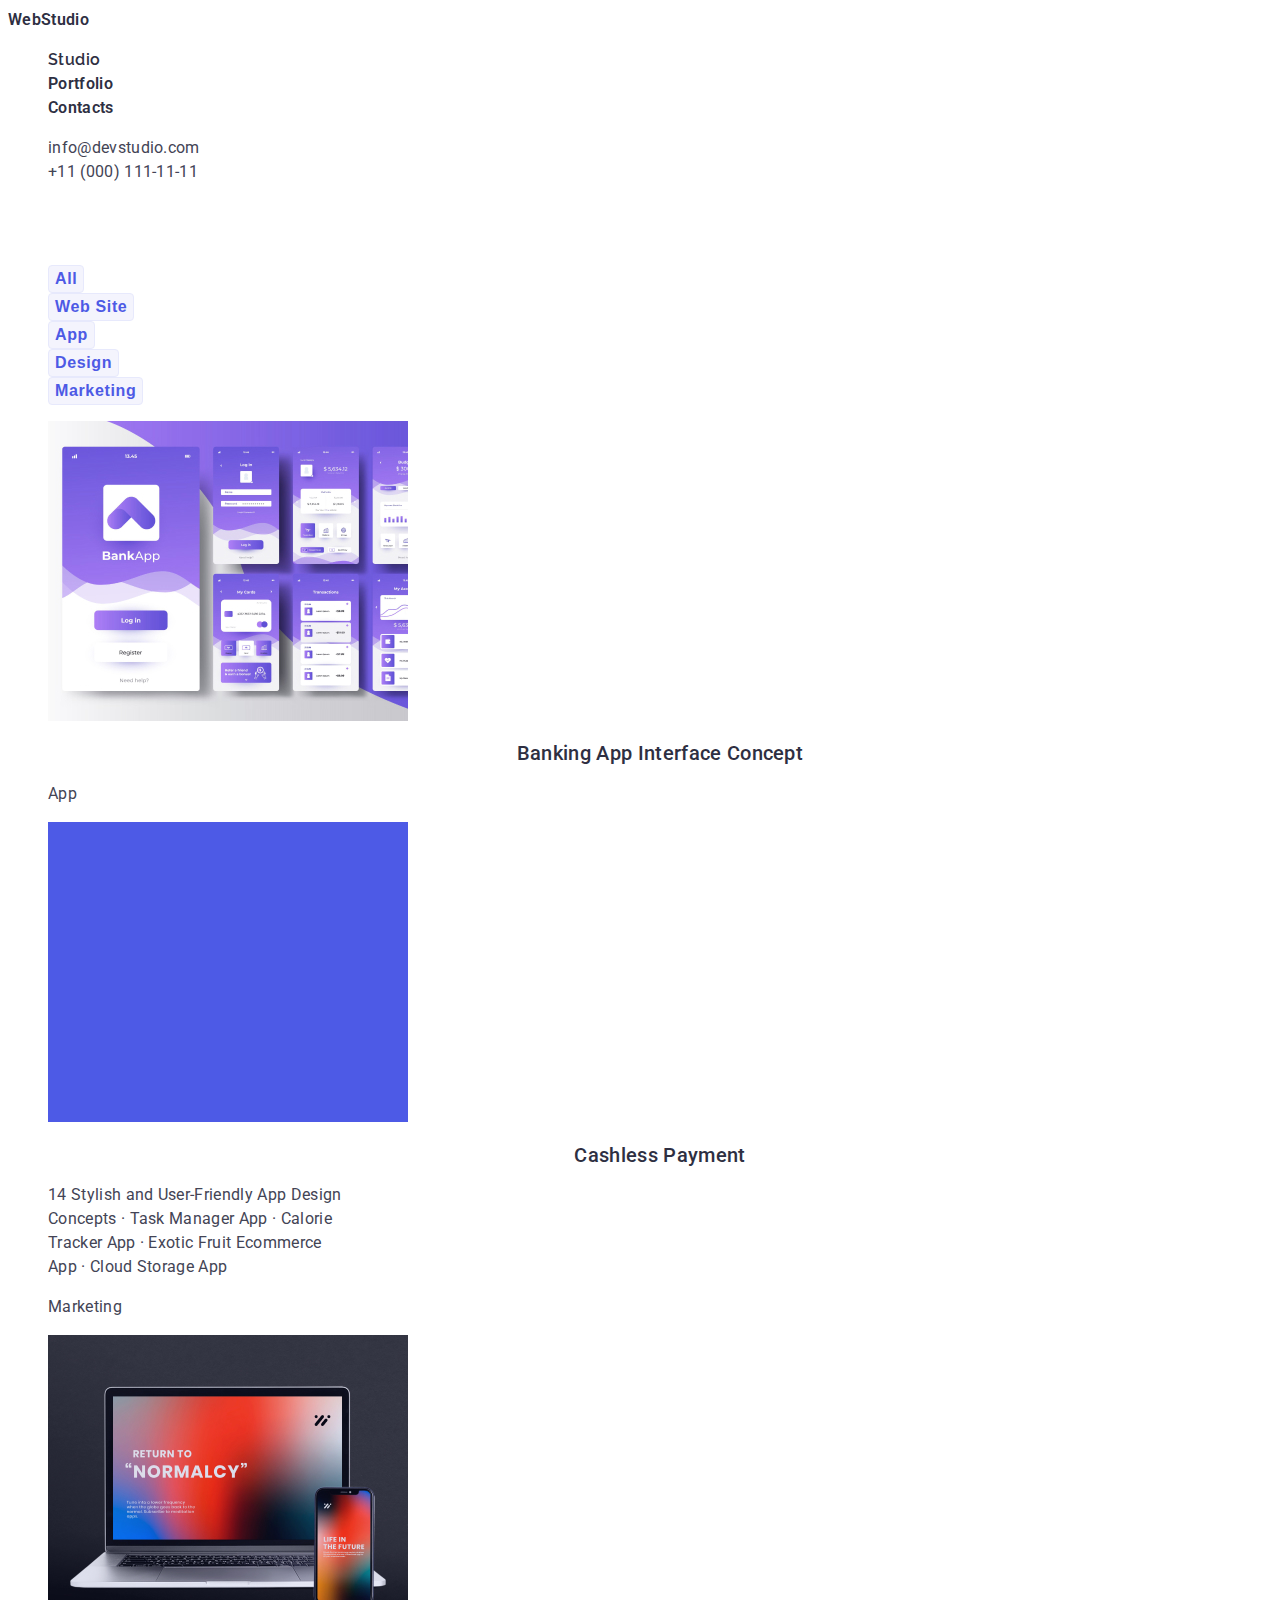
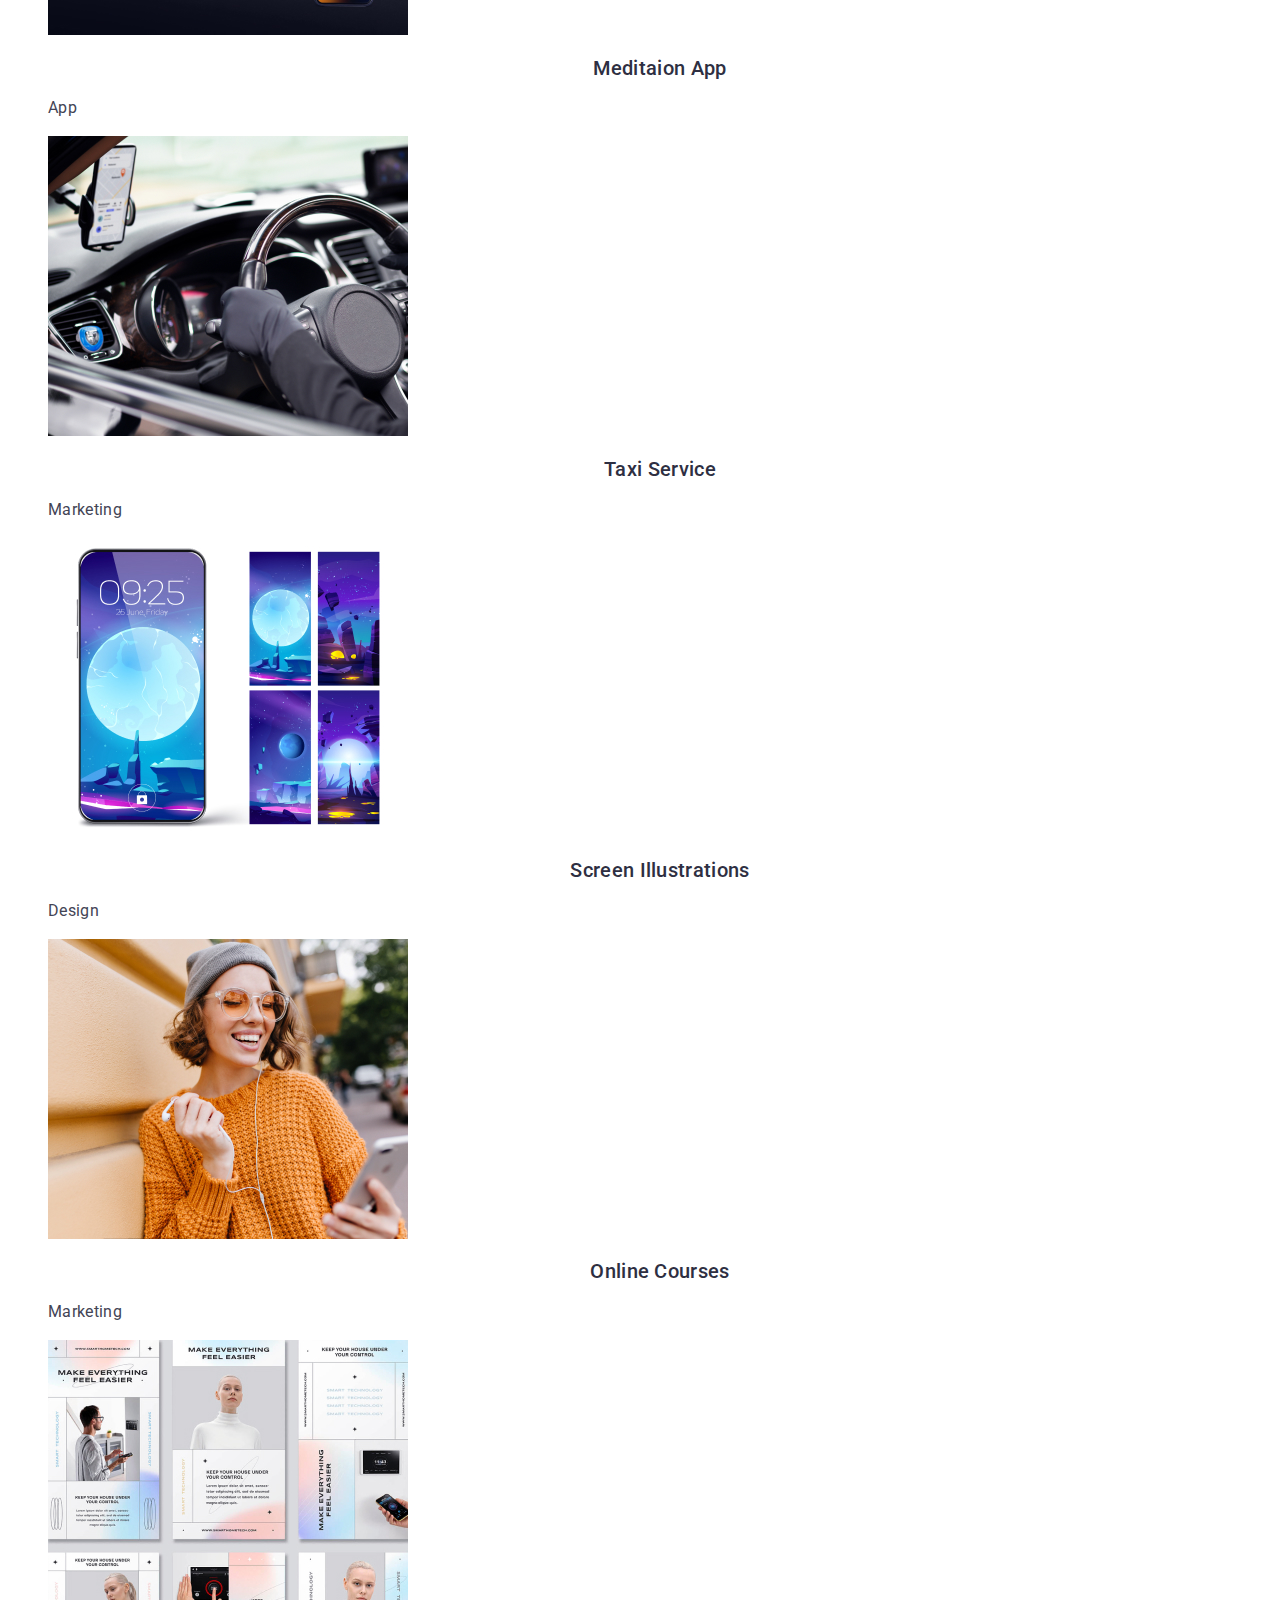
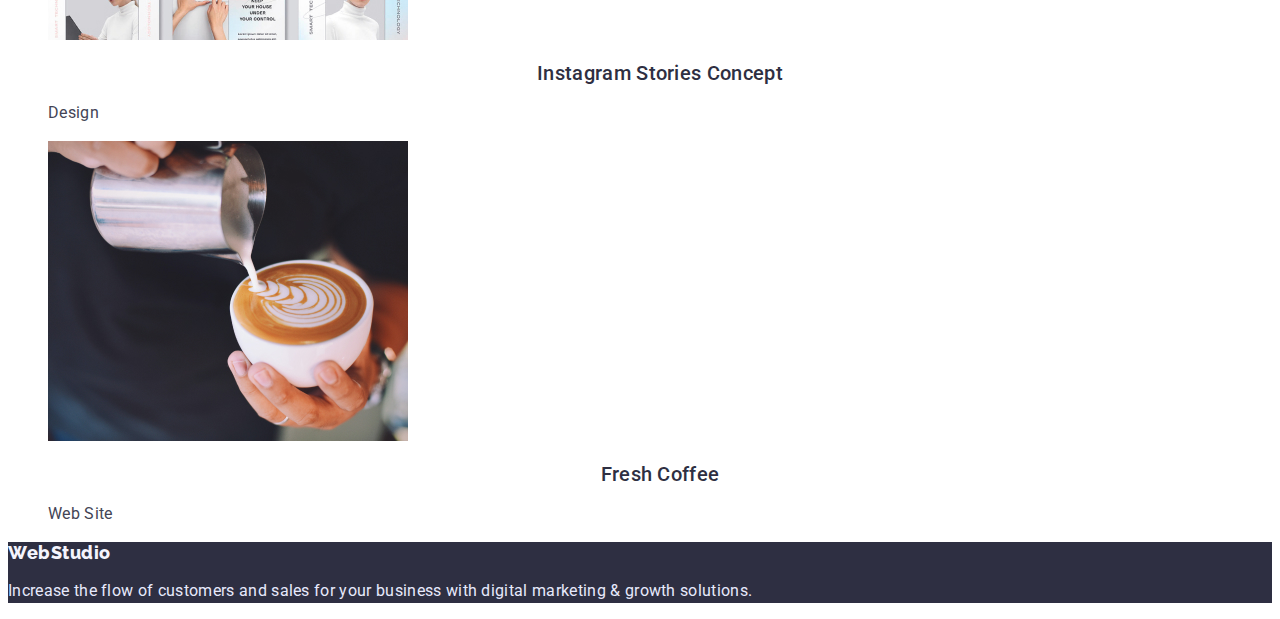
==== portfolio.html @ 00e98010 "Homework-2" ====
<!DOCTYPE html>
<html lang="en">
    <head>
        <meta charset="UTF-8">
        <meta http-equiv="X-UA-Compatible" content="IE=edge">
        <meta name="viewport" content="width=device-width, initial-scale=1.0">
        <title>Portfolio</title>
        <link rel="preconnect" href="https://fonts.googleapis.com"><link rel="preconnect" href="https://fonts.gstatic.com" crossorigin><link href="https://fonts.googleapis.com/css2?family=Raleway:wght@800&family=Roboto:wght@400;500;700;900&display=swap" rel="stylesheet">
        <link rel="stylesheet" href="./css/styles.css"/>
    </head>
<body>
    <header>
        <nav class="nav">
            <a href="./index.html">
                WebStudio
            </a>
            <ul>
                <li>
                    <a href="./index.html" class="logo">
                        Studio
                    </a>
                </li>
                <li>
                    <a href="./portfolio.html">
                        Portfolio
                    </a>
                </li>
                <li>
                    <a href="">
                        Contacts
                    </a>
                </li>
            </ul>
        </nav>
        <address class="adress">
            <ul>
                <li>
                    <a href="mailto:info@devstudio.com">
                        info@devstudio.com
                    </a>
                </li>
                <li>
                    <a href="tel:+110001111111">
                        +11 (000) 111-11-11
                    </a>
                </li>
            </ul>
        </address>    
    </header>
    <main>
        <h1 class="portfolio">
            Portfolio
        </h1>
        <!-- фильтр -->
        <ul class="filter-list">
            <li>
                <button type="button">
                    All
                </button>
            </li>
            <li>
                <button type="button">
                    Web Site
                </button>
            </li>
            <li>
                <button type="button">
                    App
                </button>
            </li>
            <li>
                <button type="button">
                    Design
                </button>
            </li>
            <li>
                <button type="button">
                    Marketing
                </button>
            </li>
        </ul>
        <ul class="portfolio-list">
            <li>
                <a href="">
                    <img src="./images/bankapp.jpg" alt="Banking app Screen" width="360">
                    <H2>
                        Banking App Interface Concept
                    </H2>
                    <p>
                        App
                    </p>
                </a>
            </li>
            <li>
                <a href="">
                    <img src="./images/markapp.jpg" alt="Cashless Payment" width="360">
                    <h2>
                        Cashless Payment
                    </h2>
                    <p class="payment">
                        14 Stylish and User-Friendly App Design<br> Concepts · Task Manager App · Calorie<br> Tracker App · Exotic Fruit Ecommerce<br> App · Cloud Storage App
                    </p>
                    <p>
                        Marketing
                    </p>
                </a>    
            </li>
            <li>
                <a href="">
                    <img src="./images/laptopimg.jpg" alt="Laptop with Phone" width="360">
                    <h2>
                        Meditaion App
                    </h2>
                    <p>
                        App
                    </p>
                </a>
            </li>
            <li>
                <a href="">
                    <img src="./images/car.jpg" alt="Phone in car" width="360">
                    <h2>
                        Taxi Service
                    </h2>
                    <p>
                        Marketing
                    </p>
                </a>
            </li>
            <li>
                <a href="">
                    <img src="./images/screen.jpg" alt="Phone screen" width="360">
                    <h2>
                        Screen Illustrations
                    </h2>
                    <p>
                        Design
                    </p>
                </a>    
            </li>
            <li>
                <a href="">
                    <img src="./images/girl.jpg" alt="Girl in yellow glasses" width="360">
                    <h2>
                        Online Courses
                    </h2>
                    <p>
                        Marketing
                    </p>
                </a>    
            </li>
            <li>
                <a href="">
                    <img src="./images/design.jpg" alt="Multiple pictures" width="360">
                    <h2>
                        Instagram Stories Concept
                    </h2>
                    <p>
                        Design
                    </p>
                </a>    
            </li>
            <li>
                <a href="">
                    <img src="./images/cup.jpg" alt="Cup of coffee" width="360">
                    <h2>
                        Fresh Coffee
                    </h2>
                    <p>
                        Web Site
                    </p>
                </a>    
            </li>
        </ul>
    </main>
    <footer class="footer">
        <a href="./index.html" class="logo">
            WebStudio
        </a>
        <p>
            Increase the flow of customers and sales for your business with digital marketing & growth solutions.
        </p>
    </footer>
</body>
</html>
---- css/styles.css ----
:root {
    --title-color:#2E2F42;
    --text-color:#434455;
    --secondary-color:#FFFFFF;
    --accent-color:#4D5AE5;
}

body{
    font-family: roboto, sans-serif;
    color: var(--text-color);
    background-color: var(--secondary-color);
    letter-spacing: 0.02em;
}

/* Header */
.logo{
    width: 44px;
    height: 24px;
    font-family: 'Raleway';
    font-weight: 800;
    font-size: 18px;
    line-height: 1.33;
    text-decoration: none;
    letter-spacing: 0.03em;
}

.nav a{
    color: var(--title-color);
    width: 48px;
    height: 24px;
    font-weight: 600;
    font-size: 16px;
    line-height: 1.5;
    text-decoration: none;
}

.adress a{
    color: var(--text-color);
    font-weight: 400;
    font-size: 16px;
    line-height: 1.5;
    text-decoration: none;
    font-family: 'Roboto';
    font-style: normal;
}

.adress a:hover, .adress a:focus {
    color: var(--accent-color);
}

/* Main page */
/* Main */
.hero{
    color: var(--secondary-color);
    background-color: var(--title-color);
    font-weight: 600;
    font-size: 56px;
    line-height: 1.07;
    text-align: center;
}

.hero button{
    color: var(--secondary-color);
    background-color: var(--accent-color);
    box-shadow: 0px 4px 4px rgba(0, 0, 0, 0.15);
    border-radius: 4px;
    font-family: 'Roboto';
    font-weight: 600;
    font-size: 16px;
    line-height: 1.19; 
    letter-spacing: 0.04em; 
    cursor: pointer;
    }

.hero button:hover, .hero button:focus {
    color:var(--accent-color);
    background-color: var(--secondary-color);
}


ul{
    list-style: none;
}

.advantages h2{
    opacity: 0;
}

.advantages>h3{
    color: var(--primery-color);
    font-weight: 500;
    font-size: 20px;
    line-height: 1.2;
}

.advantages p{
    font-weight: 400;
    font-size: 16px;
    line-height: 1.5;
}

h2{
    font-weight: 600;
    font-size: 36px;
    line-height: 1.11;
    text-align: center;
    text-transform: capitalize;
}
.activity h2{
    color: var(--title-color);
}

.team h2{
    color: var(--title-color);
}

.team h3{
    color: var(--title-color);
    font-weight: 500;
    font-size: 20px;
    line-height: 1.2;
}

.team p{
    font-weight: 400;
    font-size: 16px;
    line-height: 1.5;
}

/* Footer */
.footer{
    background-color: var(--title-color);
}

.footer > a{
    color: #F4F4FD;
    font-family: 'Raleway';
    font-weight: 800;
    font-size: 18px;
    line-height: 1.17;
    text-decoration: none;
    letter-spacing: 0.03em;
}

.footer > p{
    color: #E7E9FC;
    font-weight: 400;
    font-size: 16px;
    line-height: 1.5;
}





/* Portfolio page */
/* Main */
.portfolio{
    opacity: 0;
}

.filter-list button{
    color:var(--accent-color);
    font-weight: 600;
    font-size: 16px;
    line-height: 1.5;
    display: flex;
    align-items: center;
    text-align: center;
    background-color: #F4F4FD;
    border: 1px solid #E7E9FC;
    border-radius: 4px;
    letter-spacing: 0.04em;
    cursor: pointer;
}

.filter-list button:hover, .filter-list button:focus{
    color: var(--secondary-color);
    background-color:var(--accent-color);
}


.portfolio-list a{
    text-decoration: none;
}

.portfolio-list h2{
    color: var(--title-color);
    font-weight: 500;
    font-size: 20px;
    line-height: 1.2;
}

.portfolio-list p{
    font-weight: 400;
    font-size: 16px;
    line-height: 1.5;
    color: var(--text-color);
}
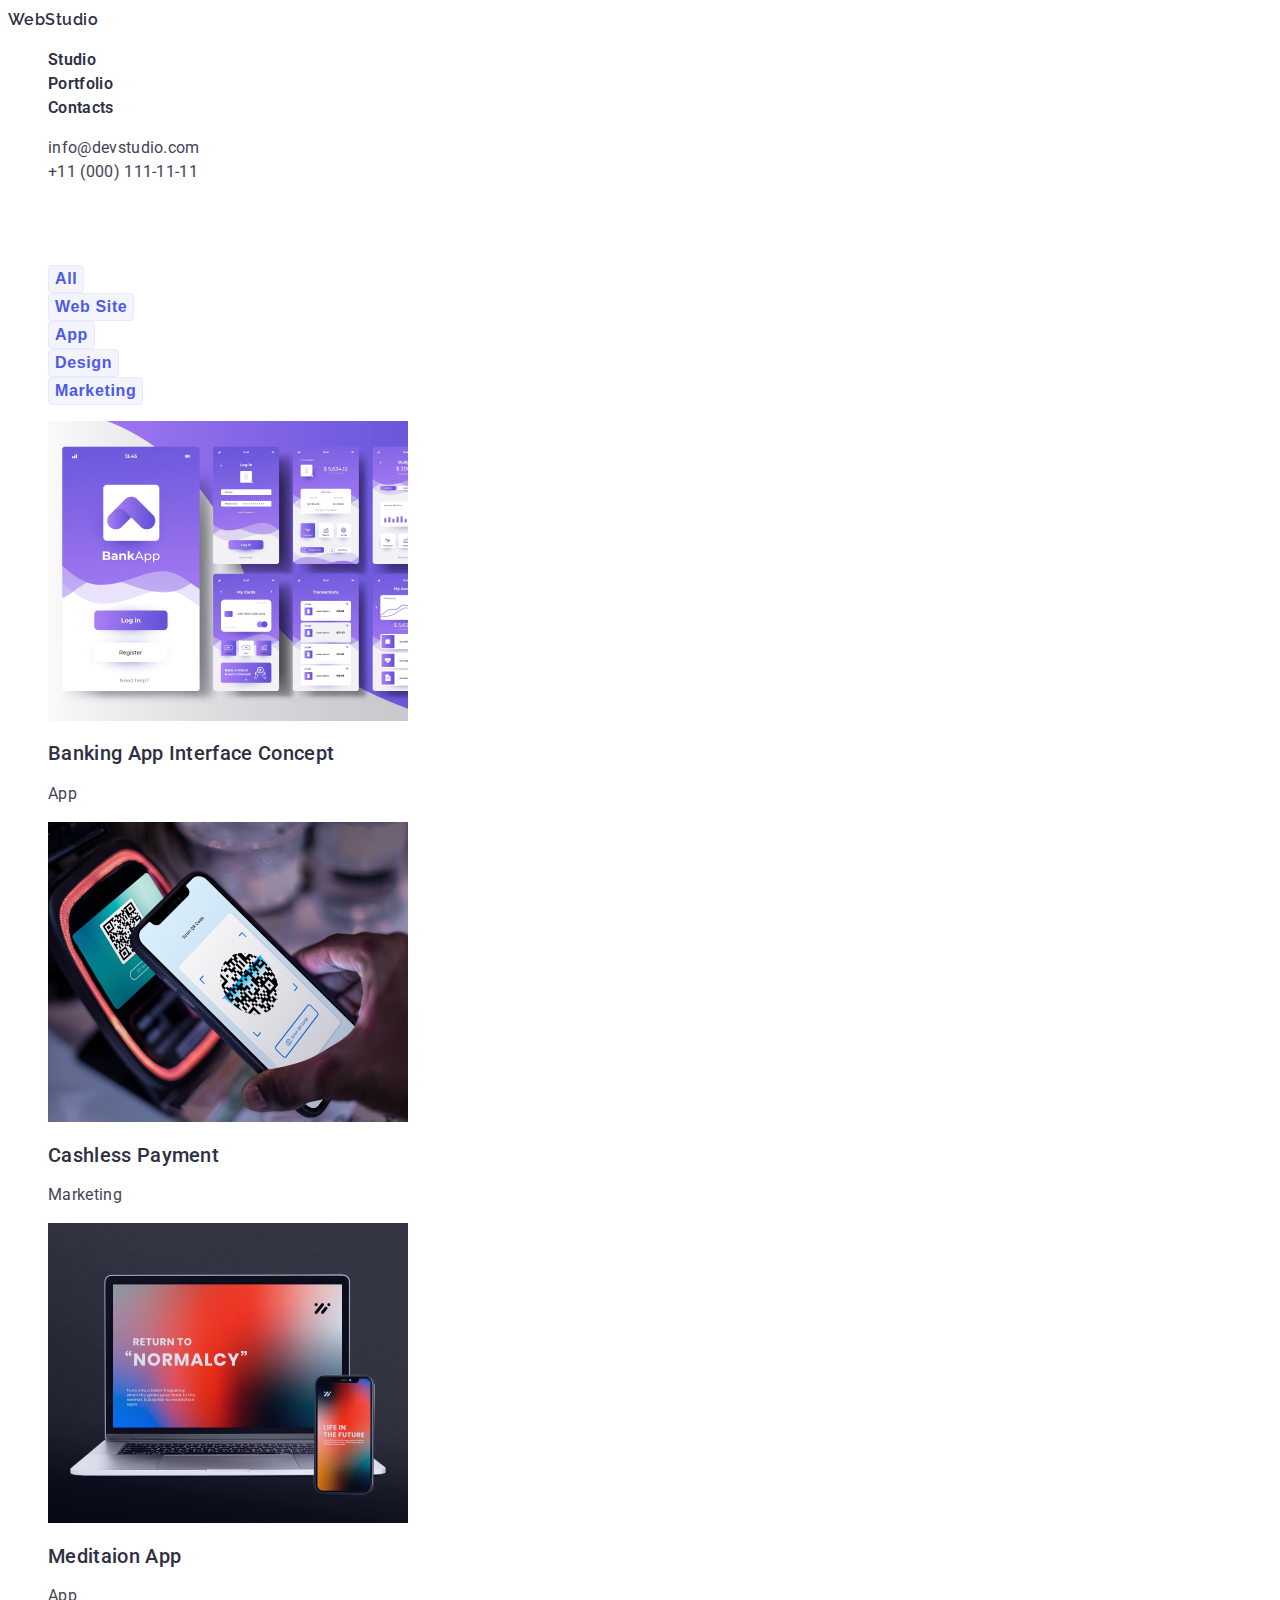
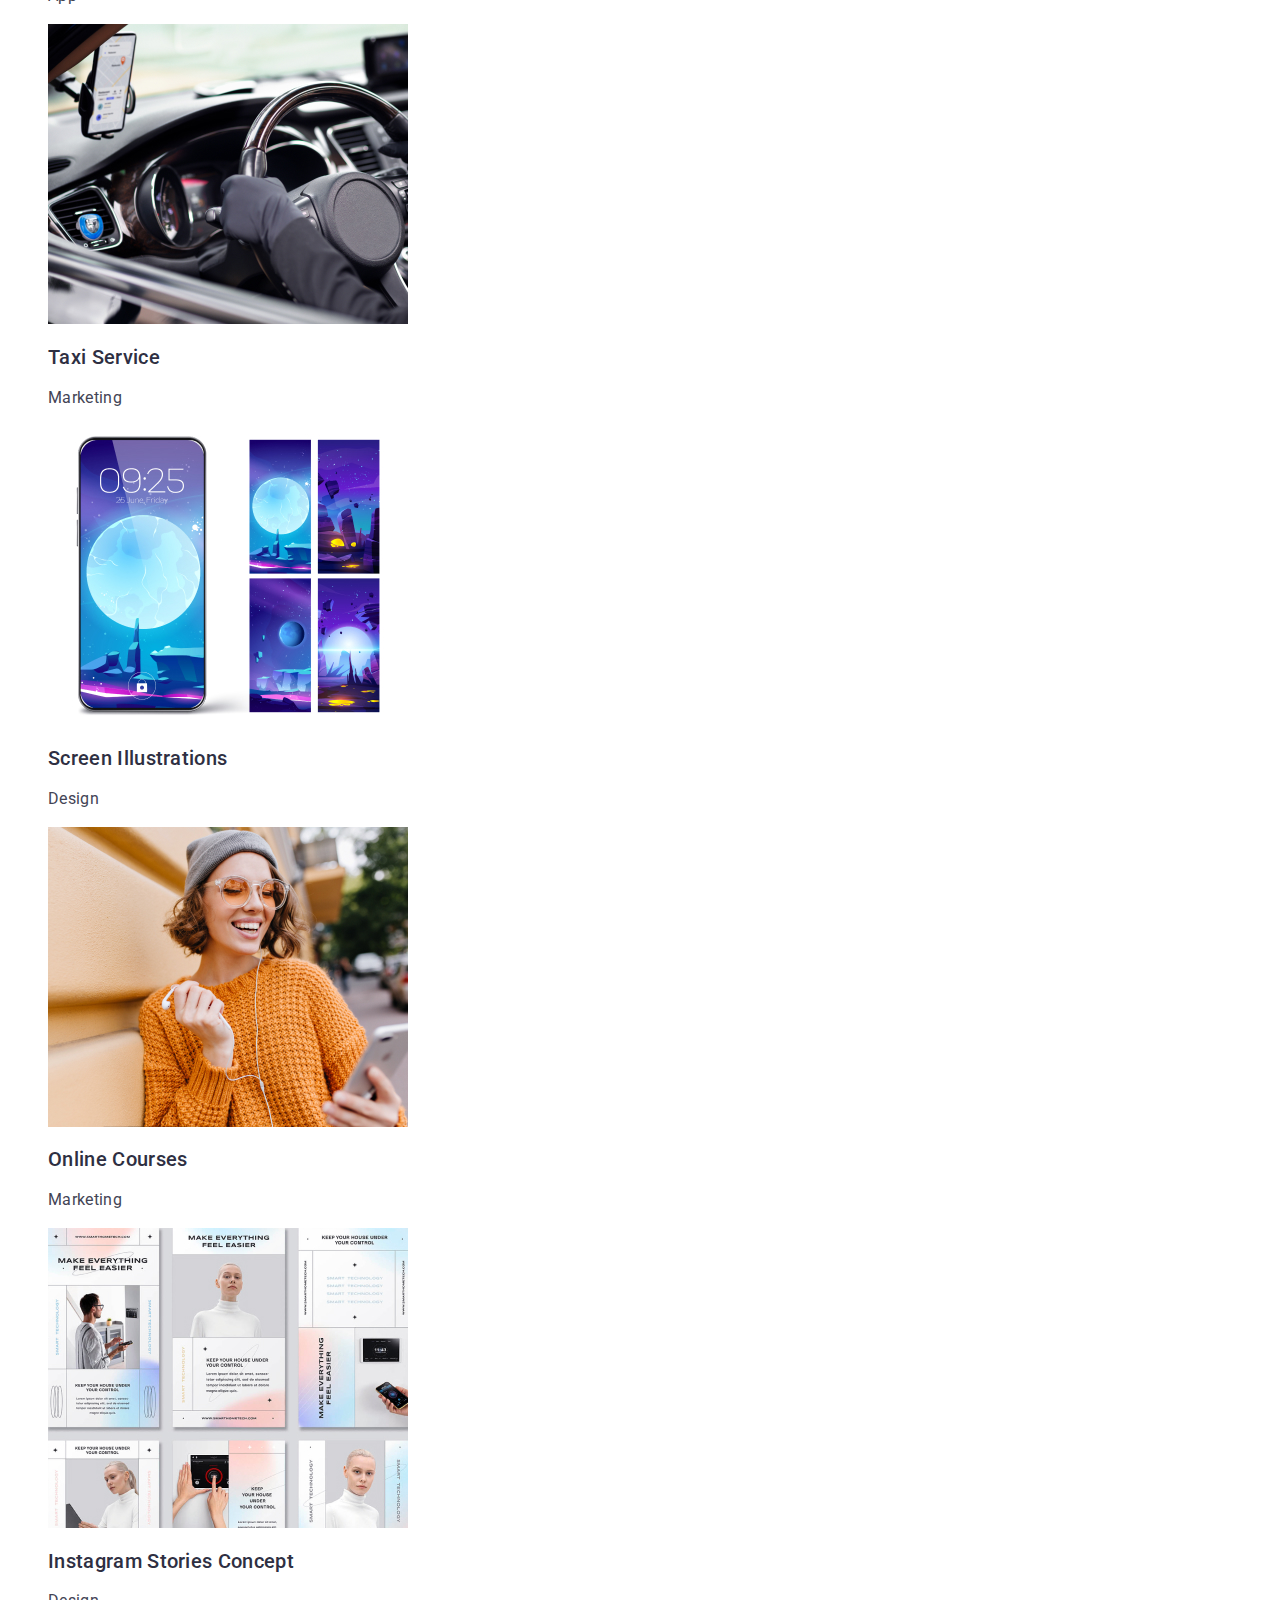
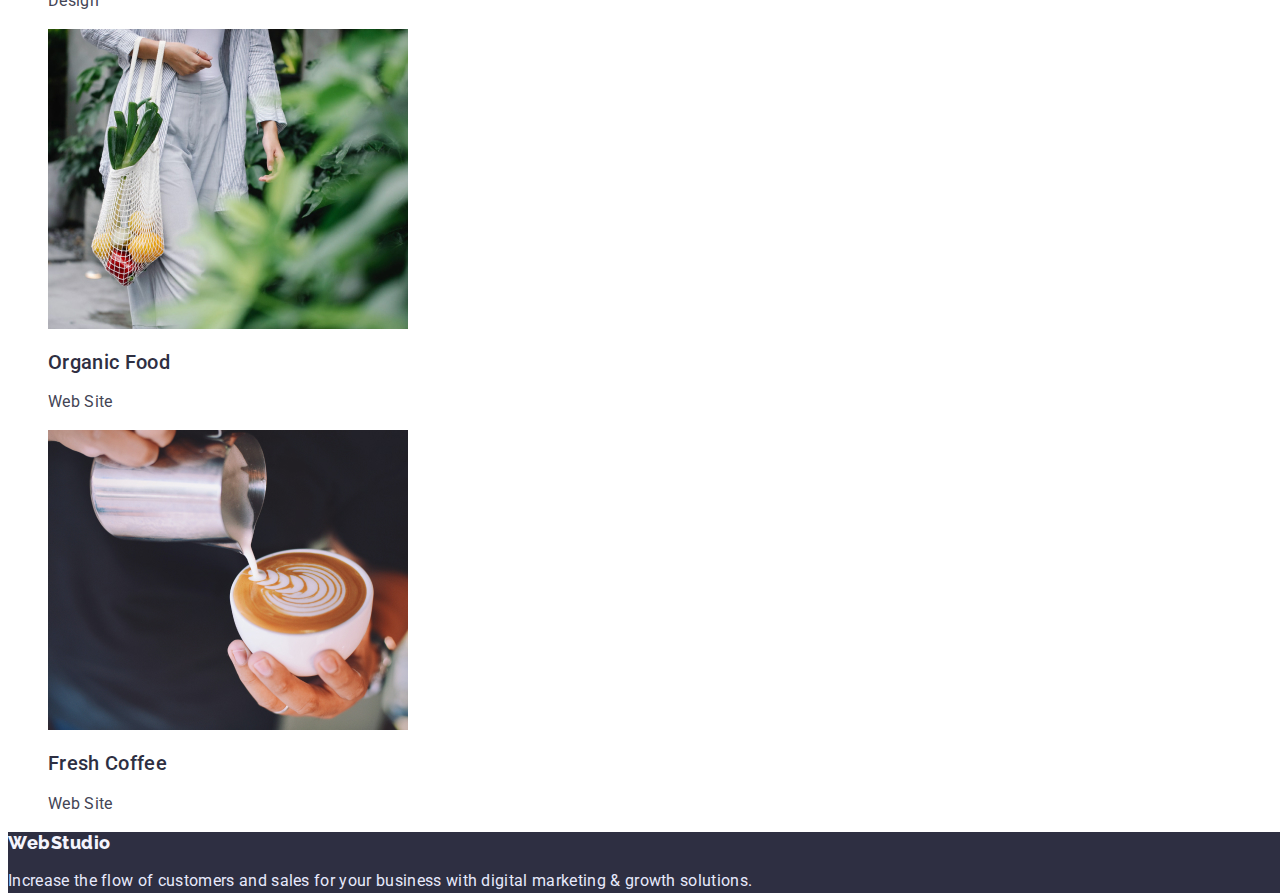
==== commit 274b4826: "Changed some issues" ====
--- a/portfolio.html
+++ b/portfolio.html
@@ -11,12 +11,12 @@
 <body>
     <header>
         <nav class="nav">
-            <a href="./index.html">
+            <a href="./index.html" class="logo">
                 WebStudio
             </a>
             <ul>
                 <li>
-                    <a href="./index.html" class="logo">
+                    <a href="./index.html">
                         Studio
                     </a>
                 </li>
@@ -81,7 +81,6 @@
         </ul>
         <ul class="portfolio-list">
             <li>
-                <a href="">
                     <img src="./images/bankapp.jpg" alt="Banking app Screen" width="360">
                     <H2>
                         Banking App Interface Concept
@@ -89,24 +88,17 @@
                     <p>
                         App
                     </p>
-                </a>
             </li>
             <li>
-                <a href="">
                     <img src="./images/markapp.jpg" alt="Cashless Payment" width="360">
                     <h2>
                         Cashless Payment
                     </h2>
-                    <p class="payment">
-                        14 Stylish and User-Friendly App Design<br> Concepts · Task Manager App · Calorie<br> Tracker App · Exotic Fruit Ecommerce<br> App · Cloud Storage App
-                    </p>
                     <p>
                         Marketing
-                    </p>
-                </a>    
+                    </p>  
             </li>
             <li>
-                <a href="">
                     <img src="./images/laptopimg.jpg" alt="Laptop with Phone" width="360">
                     <h2>
                         Meditaion App
@@ -114,10 +106,8 @@
                     <p>
                         App
                     </p>
-                </a>
             </li>
             <li>
-                <a href="">
                     <img src="./images/car.jpg" alt="Phone in car" width="360">
                     <h2>
                         Taxi Service
@@ -125,51 +115,51 @@
                     <p>
                         Marketing
                     </p>
-                </a>
             </li>
             <li>
-                <a href="">
                     <img src="./images/screen.jpg" alt="Phone screen" width="360">
                     <h2>
                         Screen Illustrations
                     </h2>
                     <p>
                         Design
-                    </p>
-                </a>    
+                    </p>    
             </li>
             <li>
-                <a href="">
                     <img src="./images/girl.jpg" alt="Girl in yellow glasses" width="360">
                     <h2>
                         Online Courses
                     </h2>
                     <p>
                         Marketing
-                    </p>
-                </a>    
+                    </p>    
             </li>
             <li>
-                <a href="">
                     <img src="./images/design.jpg" alt="Multiple pictures" width="360">
                     <h2>
                         Instagram Stories Concept
                     </h2>
                     <p>
                         Design
-                    </p>
-                </a>    
+                    </p>   
             </li>
             <li>
-                <a href="">
+                <img src="./images/food.jpg" alt="Woman with bag of food" width="360">
+                <h2>
+                    Organic Food
+                </h2>
+                <p>
+                    Web Site
+                </p>   
+        </li>
+            <li>
                     <img src="./images/cup.jpg" alt="Cup of coffee" width="360">
                     <h2>
                         Fresh Coffee
                     </h2>
                     <p>
                         Web Site
-                    </p>
-                </a>    
+                    </p>  
             </li>
         </ul>
     </main>
--- a/css/styles.css
+++ b/css/styles.css
@@ -10,12 +10,16 @@
     color: var(--text-color);
     background-color: var(--secondary-color);
     letter-spacing: 0.02em;
+    width: 1440px;
+    height: 2593px;
+}
+
+ul{
+    list-style: none;
 }
 
 /* Header */
 .logo{
-    width: 44px;
-    height: 24px;
     font-family: 'Raleway';
     font-weight: 800;
     font-size: 18px;
@@ -32,6 +36,11 @@
     font-size: 16px;
     line-height: 1.5;
     text-decoration: none;
+    list-style: none;
+}
+
+.nav a:hover, .nav a:focus{
+    color: var(--accent-color);
 }
 
 .adress a{
@@ -78,16 +87,12 @@
 }
 
 
-ul{
-    list-style: none;
-}
-
 .advantages h2{
     opacity: 0;
 }
 
-.advantages>h3{
-    color: var(--primery-color);
+.advantages h3{
+    color: var(--title-color);
     font-weight: 500;
     font-size: 20px;
     line-height: 1.2;
@@ -99,18 +104,12 @@
     line-height: 1.5;
 }
 
-h2{
+.advantages h2, .activity h2{
     font-weight: 600;
     font-size: 36px;
     line-height: 1.11;
     text-align: center;
     text-transform: capitalize;
-}
-.activity h2{
-    color: var(--title-color);
-}
-
-.team h2{
     color: var(--title-color);
 }
 
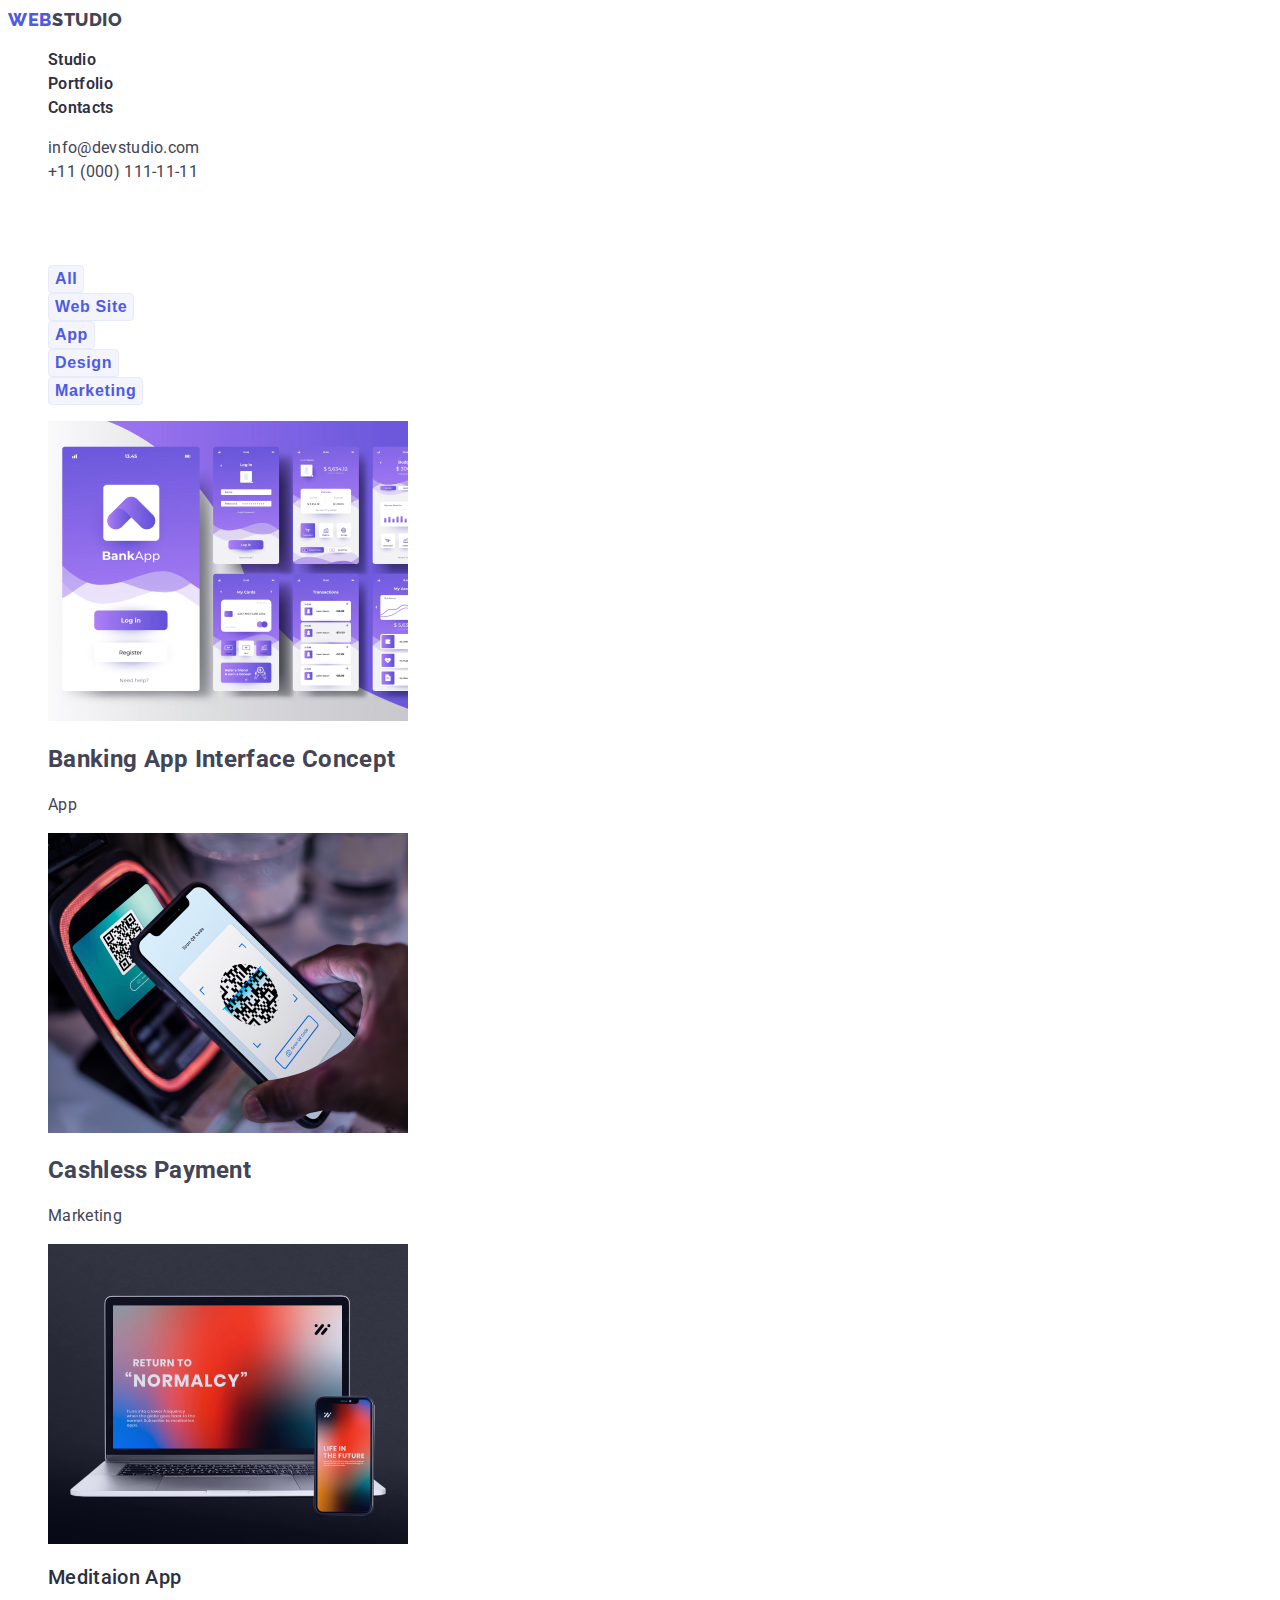
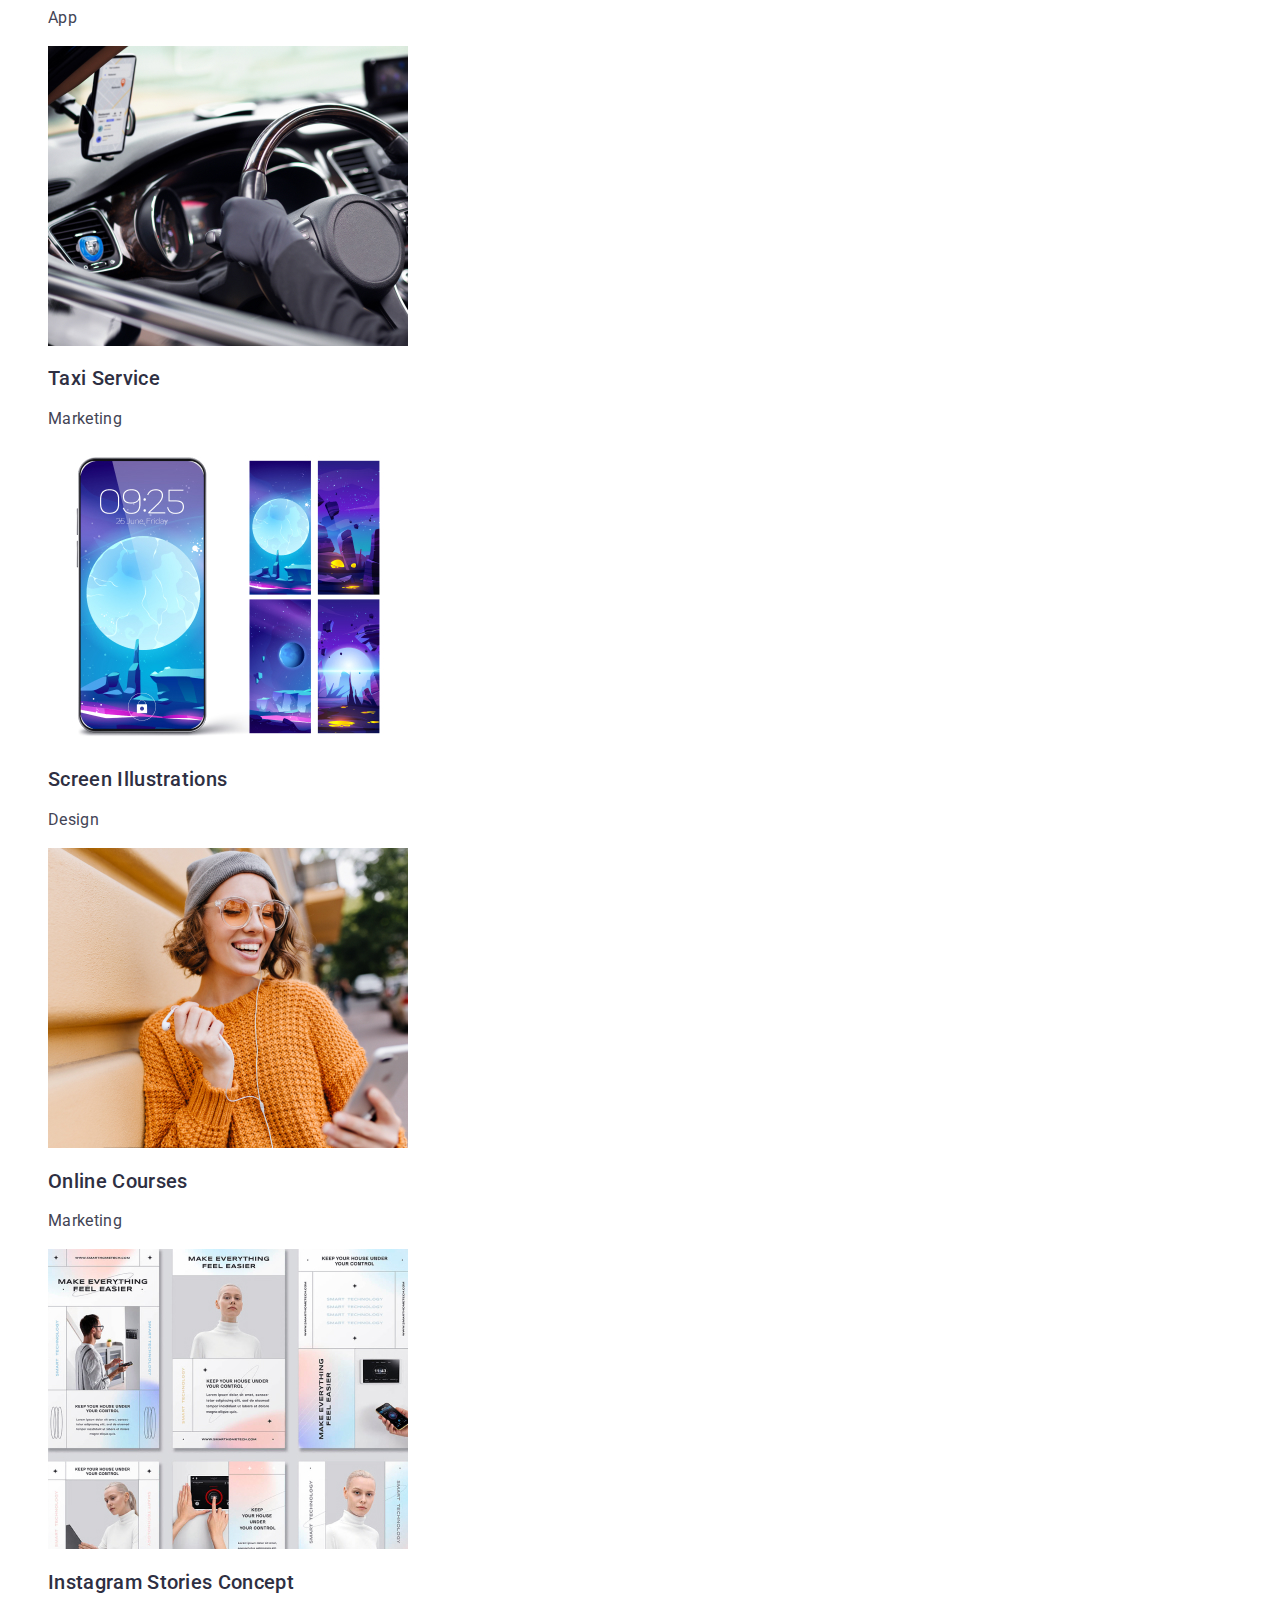
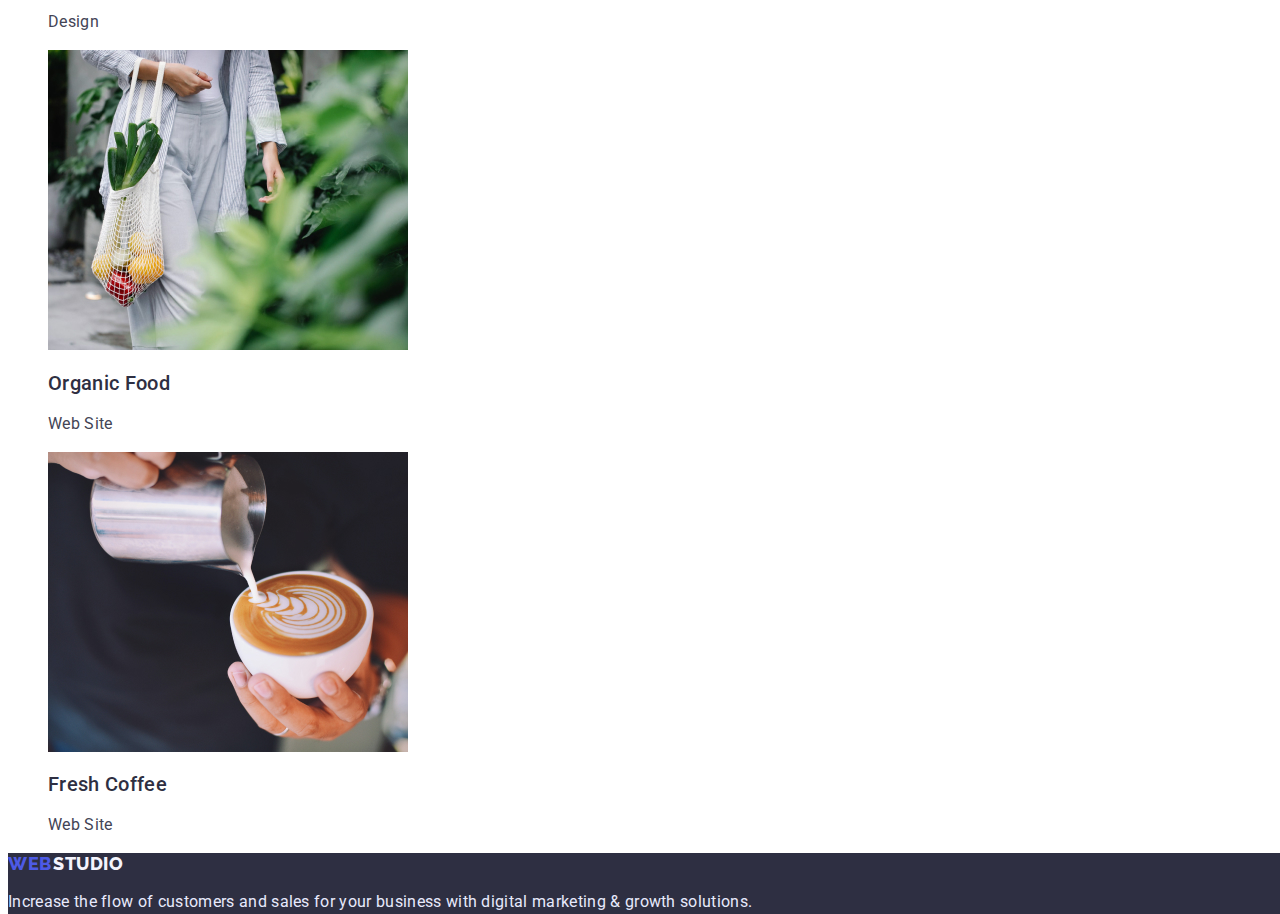
==== commit 5b2d2399: "Some changes" ====
--- a/portfolio.html
+++ b/portfolio.html
@@ -11,36 +11,39 @@
 <body>
     <header>
         <nav class="nav">
+            <!-- Logo -->
             <a href="./index.html" class="logo">
-                WebStudio
+                web<aside class="studio">studio</aside>
             </a>
             <ul>
                 <li>
-                    <a href="./index.html">
+                    <a href="./index.html" class="nav-link">
                         Studio
                     </a>
                 </li>
+                <!-- Navigation -->
                 <li>
-                    <a href="./portfolio.html">
+                    <a href="./portfolio.html" class="nav-link">
                         Portfolio
                     </a>
                 </li>
                 <li>
-                    <a href="">
+                    <a href="" class="nav-link">
                         Contacts
                     </a>
                 </li>
             </ul>
         </nav>
-        <address class="adress">
+        <!-- Contacts -->
+        <address>
             <ul>
                 <li>
-                    <a href="mailto:info@devstudio.com">
+                    <a href="mailto:info@devstudio.com" class="adress">
                         info@devstudio.com
                     </a>
                 </li>
                 <li>
-                    <a href="tel:+110001111111">
+                    <a href="tel:+110001111111" class="adress">
                         +11 (000) 111-11-11
                     </a>
                 </li>
@@ -52,112 +55,113 @@
             Portfolio
         </h1>
         <!-- фильтр -->
-        <ul class="filter-list">
+        <ul>
             <li>
-                <button type="button">
+                <button type="button" class="filter-button">
                     All
                 </button>
             </li>
             <li>
-                <button type="button">
+                <button type="button" class="filter-button">
                     Web Site
                 </button>
             </li>
             <li>
-                <button type="button">
+                <button type="button" class="filter-button">
                     App
                 </button>
             </li>
             <li>
-                <button type="button">
+                <button type="button" class="filter-button">
                     Design
                 </button>
             </li>
             <li>
-                <button type="button">
+                <button type="button" class="filter-button">
                     Marketing
                 </button>
             </li>
         </ul>
+        <!-- Наші роботи -->
         <ul class="portfolio-list">
             <li>
                     <img src="./images/bankapp.jpg" alt="Banking app Screen" width="360">
-                    <H2>
+                    <H2 class="portfolio-main">
                         Banking App Interface Concept
                     </H2>
-                    <p>
+                    <p class="portfolio-text">
                         App
                     </p>
             </li>
             <li>
                     <img src="./images/markapp.jpg" alt="Cashless Payment" width="360">
-                    <h2>
+                    <h2 class="portfolio-main">
                         Cashless Payment
                     </h2>
-                    <p>
+                    <p class="portfolio-text">
                         Marketing
                     </p>  
             </li>
             <li>
                     <img src="./images/laptopimg.jpg" alt="Laptop with Phone" width="360">
-                    <h2>
+                    <h2 class="portfolio-title">
                         Meditaion App
                     </h2>
-                    <p>
+                    <p class="portfolio-text">
                         App
                     </p>
             </li>
             <li>
                     <img src="./images/car.jpg" alt="Phone in car" width="360">
-                    <h2>
+                    <h2 class="portfolio-title">
                         Taxi Service
                     </h2>
-                    <p>
+                    <p class="portfolio-text">
                         Marketing
                     </p>
             </li>
             <li>
                     <img src="./images/screen.jpg" alt="Phone screen" width="360">
-                    <h2>
+                    <h2 class="portfolio-title">
                         Screen Illustrations
                     </h2>
-                    <p>
+                    <p class="portfolio-text">
                         Design
                     </p>    
             </li>
             <li>
                     <img src="./images/girl.jpg" alt="Girl in yellow glasses" width="360">
-                    <h2>
+                    <h2 class="portfolio-title">
                         Online Courses
                     </h2>
-                    <p>
+                    <p class="portfolio-text">
                         Marketing
                     </p>    
             </li>
             <li>
                     <img src="./images/design.jpg" alt="Multiple pictures" width="360">
-                    <h2>
+                    <h2 class="portfolio-title">
                         Instagram Stories Concept
                     </h2>
-                    <p>
+                    <p class="portfolio-text">
                         Design
                     </p>   
             </li>
             <li>
                 <img src="./images/food.jpg" alt="Woman with bag of food" width="360">
-                <h2>
+                <h2 class="portfolio-title">
                     Organic Food
                 </h2>
-                <p>
+                <p class="portfolio-text">
                     Web Site
                 </p>   
-        </li>
+            </li>
             <li>
                     <img src="./images/cup.jpg" alt="Cup of coffee" width="360">
-                    <h2>
+                    <h2 class="portfolio-title">
                         Fresh Coffee
                     </h2>
-                    <p>
+                    <p class="portfolio-text">
                         Web Site
                     </p>  
             </li>
@@ -165,9 +169,9 @@
     </main>
     <footer class="footer">
         <a href="./index.html" class="logo">
-            WebStudio
+            Web <aside class="footer-studio">Studio</aside>
         </a>
-        <p>
+        <p class="footer-text">
             Increase the flow of customers and sales for your business with digital marketing & growth solutions.
         </p>
     </footer>
--- a/css/styles.css
+++ b/css/styles.css
@@ -1,12 +1,25 @@
 :root {
+    /* color styles */
     --title-color:#2E2F42;
     --text-color:#434455;
     --secondary-color:#FFFFFF;
     --accent-color:#4D5AE5;
+    /* logo styles */
+    --font-weight-logo:800;
+    --font-size-logo:18px;
+    --letter-spacing-logo: 0.03em;
+    --font-family-logo:'Raleway';
+    /* Main sections styles */
+    --font-family-main:'roboto';
+    --font-weight-large: 600;
+    --font-weight-medium: 500;
+    --font-weight-small: 400;
+
+
 }
 
 body{
-    font-family: roboto, sans-serif;
+    font-family: var(--font-family-main), sans-serif;
     color: var(--text-color);
     background-color: var(--secondary-color);
     letter-spacing: 0.02em;
@@ -19,41 +32,50 @@
 }
 
 /* Header */
+/* Logo */
 .logo{
-    font-family: 'Raleway';
-    font-weight: 800;
-    font-size: 18px;
+    color: var(--accent-color);
+    font-family:var(--font-family-logo);
+    font-weight: var(--font-weight-logo);
+    font-size: var(--font-size-logo);
     line-height: 1.33;
-    text-decoration: none;
-    letter-spacing: 0.03em;
-}
-
-.nav a{
-    color: var(--title-color);
-    width: 48px;
-    height: 24px;
-    font-weight: 600;
+    text-decoration:none;
+    letter-spacing: var(--letter-spacing-logo
+    );
+    text-transform: uppercase;
+}
+
+.studio{
+    color: var(--text-color);
+    margin-top: -24px;
+    margin-left: 44px;
+}
+
+/* Navigation */
+.nav-link{
+    color: var(--title-color);
+    font-weight: var(--font-weight-large);
     font-size: 16px;
     line-height: 1.5;
     text-decoration: none;
     list-style: none;
 }
 
-.nav a:hover, .nav a:focus{
-    color: var(--accent-color);
-}
-
-.adress a{
-    color: var(--text-color);
-    font-weight: 400;
-    font-size: 16px;
-    line-height: 1.5;
-    text-decoration: none;
-    font-family: 'Roboto';
+.nav-link:hover, .nav-link:focus{
+    color: var(--accent-color);
+}
+
+.adress{
+    color: var(--text-color);
+    font-weight: var(--font-weight-small);
+    font-size: 16px;
+    line-height: 1.5;
+    text-decoration: none;
+    font-family: var(--font-family-main);
     font-style: normal;
 }
 
-.adress a:hover, .adress a:focus {
+.adress:hover, .adress:focus {
     color: var(--accent-color);
 }
 
@@ -62,66 +84,69 @@
 .hero{
     color: var(--secondary-color);
     background-color: var(--title-color);
-    font-weight: 600;
+    font-weight: var(--font-weight-large);
     font-size: 56px;
     line-height: 1.07;
     text-align: center;
 }
 
-.hero button{
+.hero>.button{
     color: var(--secondary-color);
     background-color: var(--accent-color);
     box-shadow: 0px 4px 4px rgba(0, 0, 0, 0.15);
     border-radius: 4px;
-    font-family: 'Roboto';
-    font-weight: 600;
+    font-family: var(--font-family-main);
+    font-weight: var(--font-weight-large);
     font-size: 16px;
     line-height: 1.19; 
     letter-spacing: 0.04em; 
     cursor: pointer;
     }
 
-.hero button:hover, .hero button:focus {
+.hero>.button:hover, .hero>.button:focus {
     color:var(--accent-color);
     background-color: var(--secondary-color);
 }
 
 
-.advantages h2{
+.advantages-h2{
     opacity: 0;
 }
 
-.advantages h3{
-    color: var(--title-color);
-    font-weight: 500;
+.advantages-title{
+    color: var(--title-color);
+    font-weight: var(--font-weight-medium);
     font-size: 20px;
     line-height: 1.2;
 }
 
-.advantages p{
-    font-weight: 400;
-    font-size: 16px;
-    line-height: 1.5;
-}
-
-.advantages h2, .activity h2{
-    font-weight: 600;
+.advantages-text{
+    font-weight: var(--font-weight-small);
+    font-size: 16px;
+    line-height: 1.5;
+}
+
+.activity-title, .team-title{
+    font-weight: var(--font-weight-large);
     font-size: 36px;
     line-height: 1.11;
     text-align: center;
     text-transform: capitalize;
     color: var(--title-color);
 }
-
-.team h3{
-    color: var(--title-color);
-    font-weight: 500;
+.team{
+    background-color: #F4F4FD;
+}
+
+.team-member{
+    color: var(--title-color);
+    font-weight: var(--font-weight-medium);
     font-size: 20px;
     line-height: 1.2;
 }
 
-.team p{
-    font-weight: 400;
+.member-speciality{
+    font-weight: var(--font-weight-small);
     font-size: 16px;
     line-height: 1.5;
 }
@@ -131,19 +156,25 @@
     background-color: var(--title-color);
 }
 
-.footer > a{
+.footer>.logo{
+    color: var(--accent-color);
+    font-family: var(--font-family-logo);
+    font-weight: var(--font-weight-logo);
+    font-size: var(--font-size-logo);
+    line-height: 1.17;
+    text-decoration: none;
+    letter-spacing: var(--letter-spacing-logo);
+}
+
+.footer-studio{
     color: #F4F4FD;
-    font-family: 'Raleway';
-    font-weight: 800;
-    font-size: 18px;
-    line-height: 1.17;
-    text-decoration: none;
-    letter-spacing: 0.03em;
-}
-
-.footer > p{
+    margin-top: -21px;
+    margin-left: 45px;
+}
+
+.footer-text{
     color: #E7E9FC;
-    font-weight: 400;
+    font-weight: var(--font-weight-small);
     font-size: 16px;
     line-height: 1.5;
 }
@@ -158,9 +189,9 @@
     opacity: 0;
 }
 
-.filter-list button{
+.filter-button{
     color:var(--accent-color);
-    font-weight: 600;
+    font-weight: var(--font-weight-large);
     font-size: 16px;
     line-height: 1.5;
     display: flex;
@@ -173,7 +204,7 @@
     cursor: pointer;
 }
 
-.filter-list button:hover, .filter-list button:focus{
+.filter-button:hover, .filter-button:focus{
     color: var(--secondary-color);
     background-color:var(--accent-color);
 }
@@ -183,22 +214,22 @@
     text-decoration: none;
 }
 
-.portfolio-list h2{
-    color: var(--title-color);
-    font-weight: 500;
+.portfolio-title{
+    color: var(--title-color);
+    font-weight: var(--font-weight-medium);
     font-size: 20px;
     line-height: 1.2;
 }
 
-.portfolio-list p{
-    font-weight: 400;
-    font-size: 16px;
-    line-height: 1.5;
-    color: var(--text-color);
-}
-
-
-
-
-
-
+.portfolio-text{
+    font-weight: var(--font-weight-small);
+    font-size: 16px;
+    line-height: 1.5;
+    color: var(--text-color);
+}
+
+
+
+
+
+
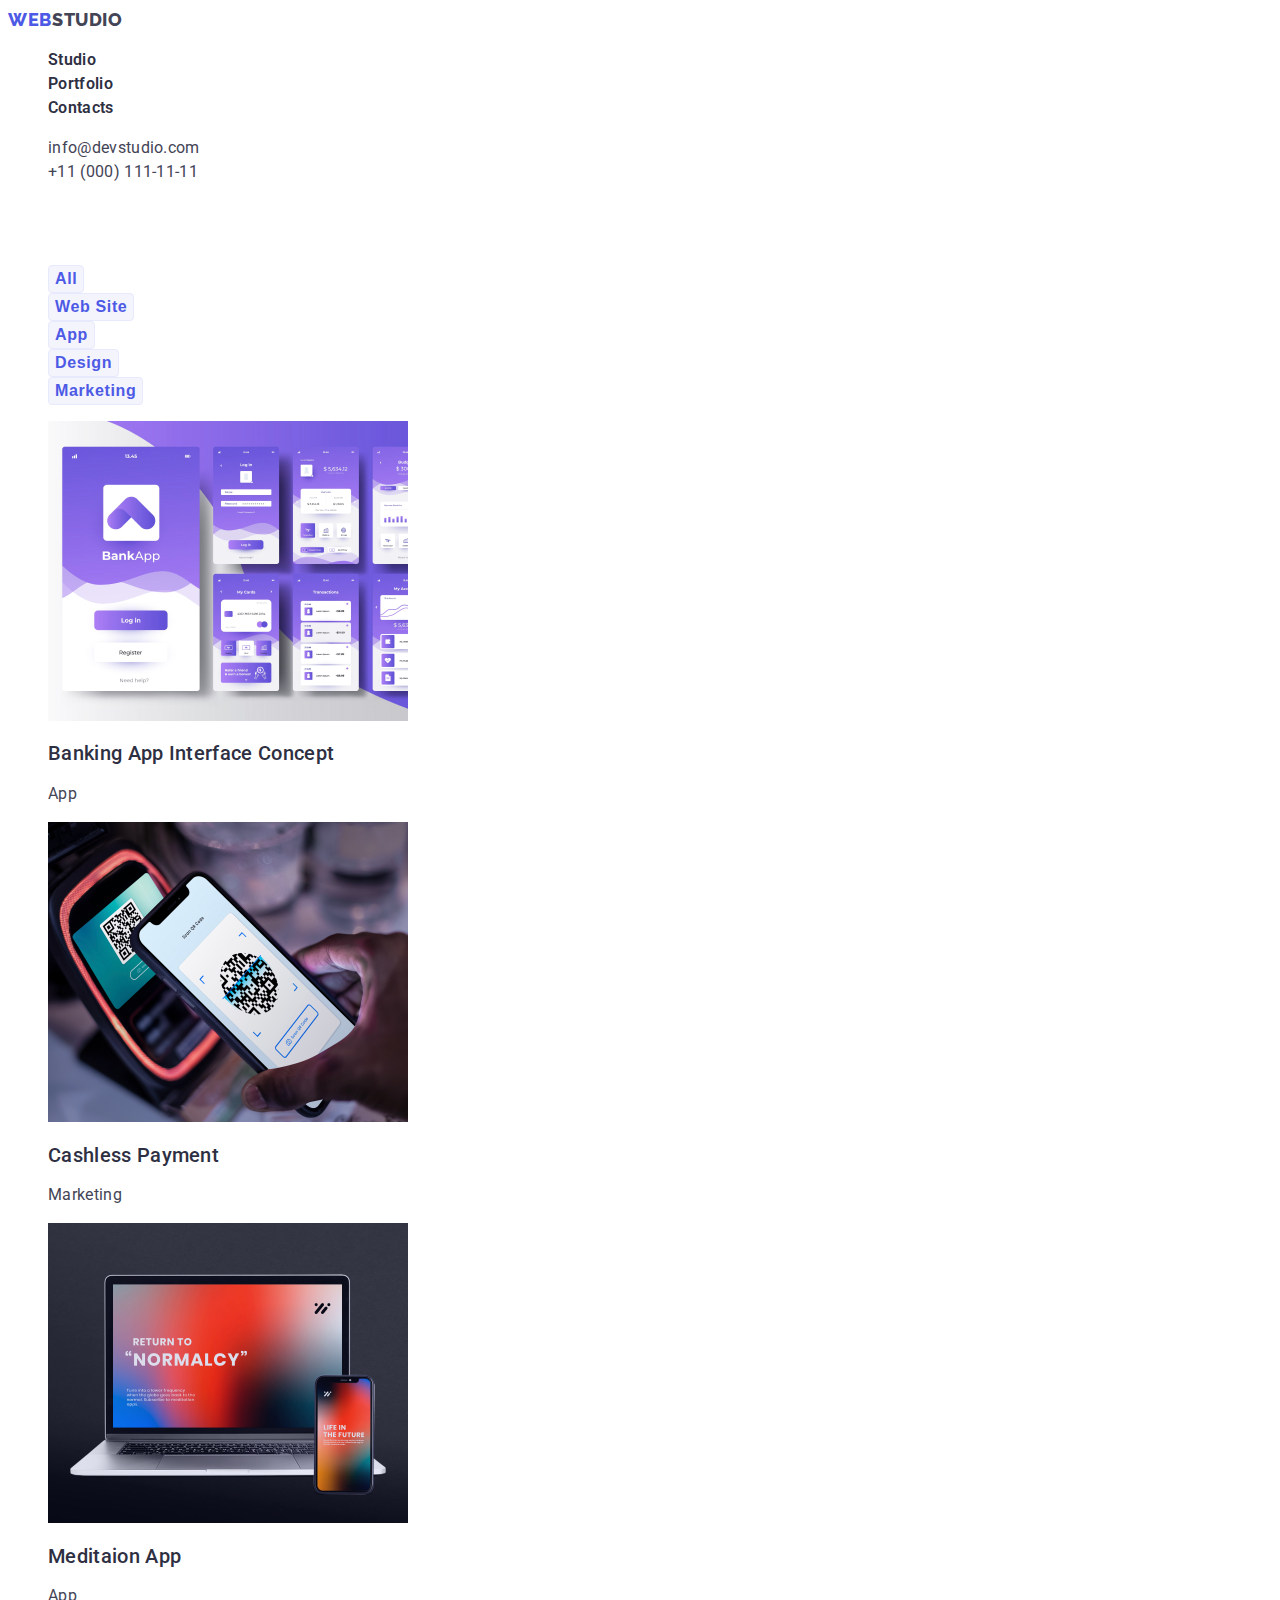
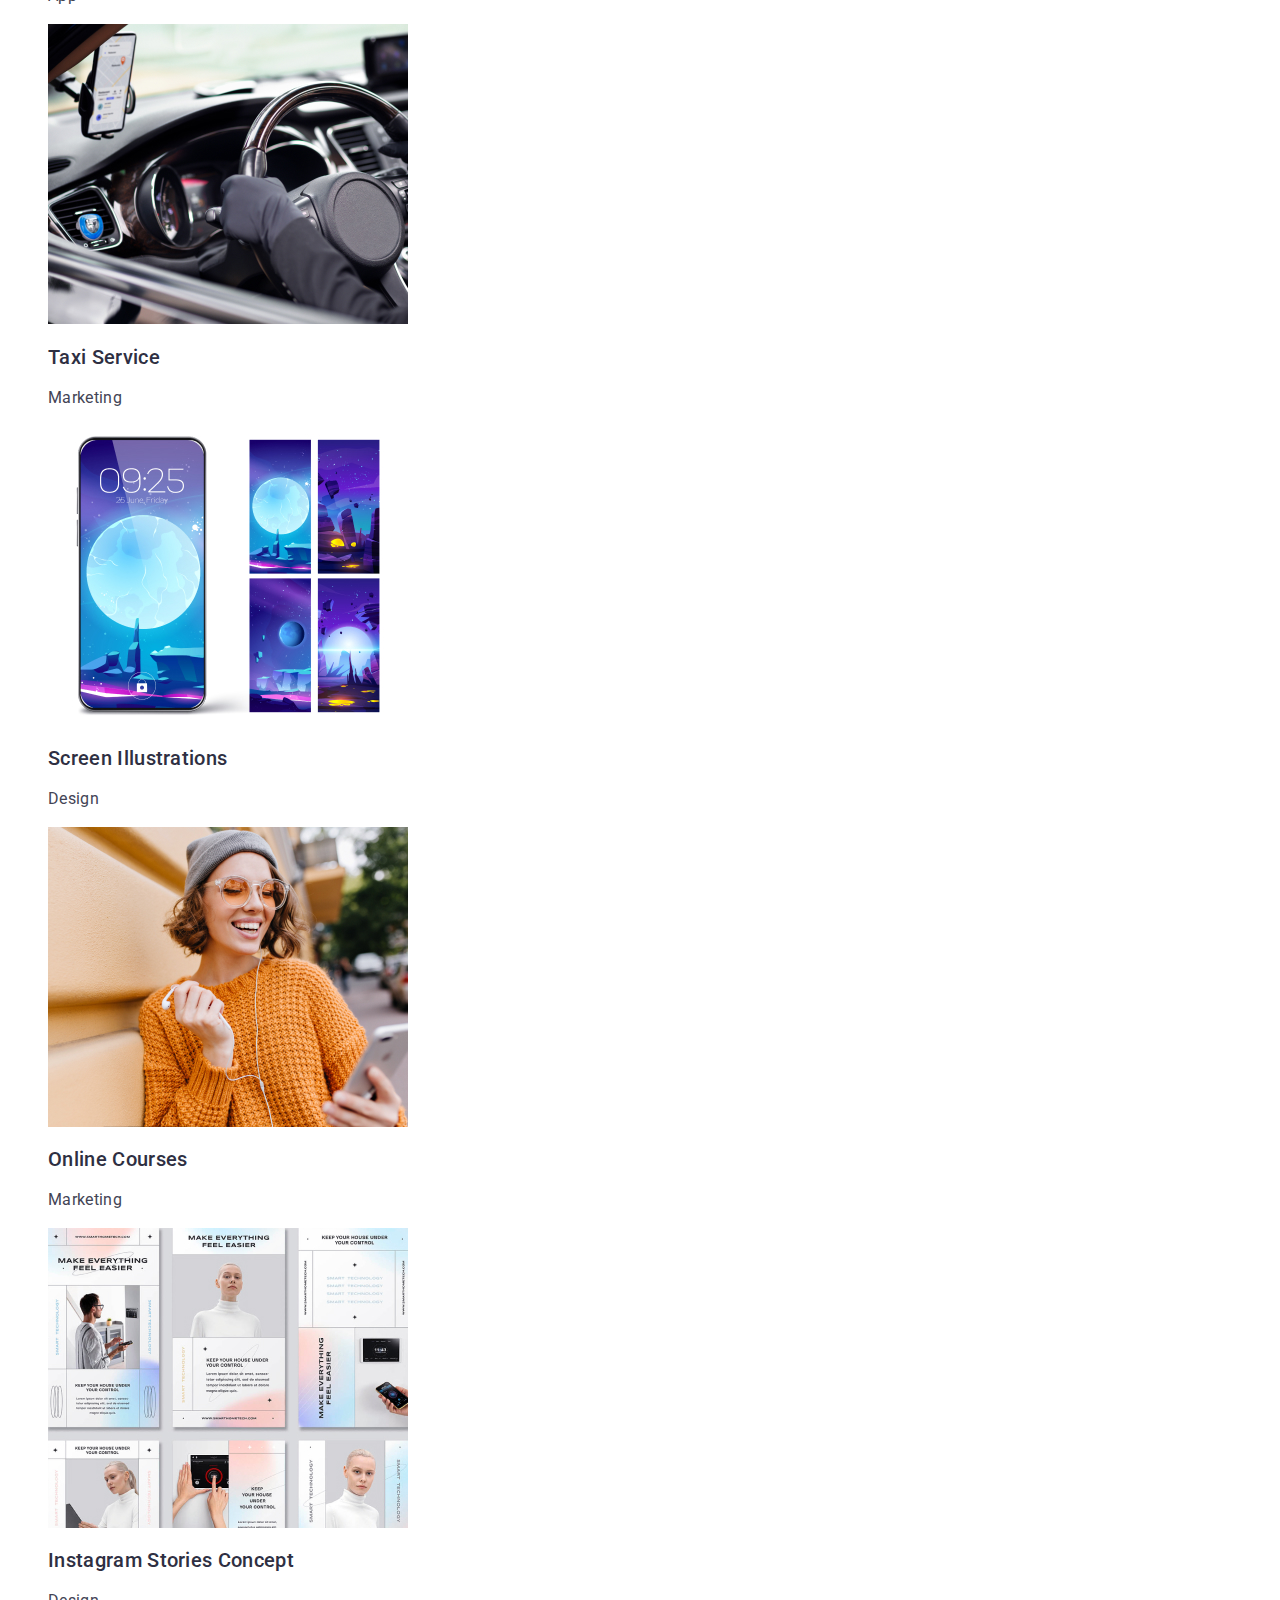
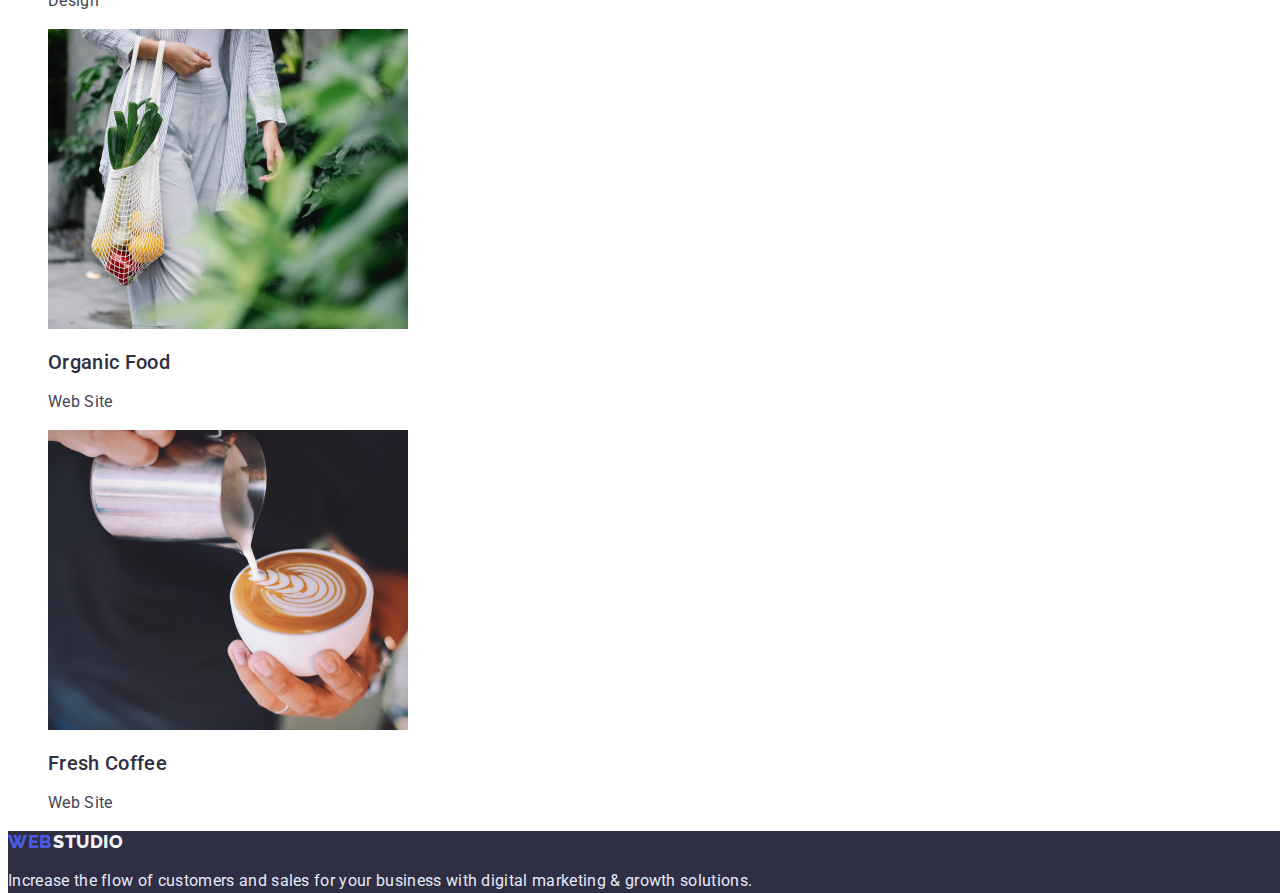
==== commit d0f67470: "Added link for portfolio list and fixed some issues" ====
--- a/portfolio.html
+++ b/portfolio.html
@@ -13,7 +13,7 @@
         <nav class="nav">
             <!-- Logo -->
             <a href="./index.html" class="logo">
-                web<aside class="studio">studio</aside>
+                web<div class="studio">studio</div>
             </a>
             <ul>
                 <li>
@@ -85,33 +85,40 @@
         <!-- Наші роботи -->
         <ul class="portfolio-list">
             <li>
+                <a href="">
                     <img src="./images/bankapp.jpg" alt="Banking app Screen" width="360">
-                    <H2 class="portfolio-main">
+                    <h2 class="portfolio-title">
                         Banking App Interface Concept
-                    </H2>
+                    </h2>
                     <p class="portfolio-text">
                         App
                     </p>
+                </a>
             </li>
             <li>
+                <a href="">
                     <img src="./images/markapp.jpg" alt="Cashless Payment" width="360">
-                    <h2 class="portfolio-main">
+                    <h2 class="portfolio-title">
                         Cashless Payment
                     </h2>
                     <p class="portfolio-text">
                         Marketing
-                    </p>  
+                    </p>
+                </a>  
             </li>
             <li>
+                <a href="">
                     <img src="./images/laptopimg.jpg" alt="Laptop with Phone" width="360">
                     <h2 class="portfolio-title">
                         Meditaion App
                     </h2>
                     <p class="portfolio-text">
                         App
-                    </p>
+                    </p>                    
+                </a>
             </li>
             <li>
+                <a href="">
                     <img src="./images/car.jpg" alt="Phone in car" width="360">
                     <h2 class="portfolio-title">
                         Taxi Service
@@ -119,26 +126,32 @@
                     <p class="portfolio-text">
                         Marketing
                     </p>
+                </a>
             </li>
             <li>
+                <a href="">
                     <img src="./images/screen.jpg" alt="Phone screen" width="360">
                     <h2 class="portfolio-title">
                         Screen Illustrations
                     </h2>
                     <p class="portfolio-text">
                         Design
-                    </p>    
+                    </p>   
+                </a> 
             </li>
             <li>
+                <a href="">
                     <img src="./images/girl.jpg" alt="Girl in yellow glasses" width="360">
                     <h2 class="portfolio-title">
                         Online Courses
                     </h2>
                     <p class="portfolio-text">
                         Marketing
-                    </p>    
+                    </p>  
+                </a>  
             </li>
             <li>
+                <a href="">
                     <img src="./images/design.jpg" alt="Multiple pictures" width="360">
                     <h2 class="portfolio-title">
                         Instagram Stories Concept
@@ -146,17 +159,21 @@
                     <p class="portfolio-text">
                         Design
                     </p>   
+                </a>
             </li>
             <li>
-                <img src="./images/food.jpg" alt="Woman with bag of food" width="360">
-                <h2 class="portfolio-title">
-                    Organic Food
-                </h2>
-                <p class="portfolio-text">
-                    Web Site
-                </p>   
+                <a href="">
+                    <img src="./images/food.jpg" alt="Woman with bag of food" width="360">
+                    <h2 class="portfolio-title">
+                        Organic Food
+                    </h2>
+                    <p class="portfolio-text">
+                        Web Site
+                    </p>   
+                </a>
             </li>
             <li>
+                <a href="">
                     <img src="./images/cup.jpg" alt="Cup of coffee" width="360">
                     <h2 class="portfolio-title">
                         Fresh Coffee
@@ -164,6 +181,7 @@
                     <p class="portfolio-text">
                         Web Site
                     </p>  
+                </a>
             </li>
         </ul>
     </main>
